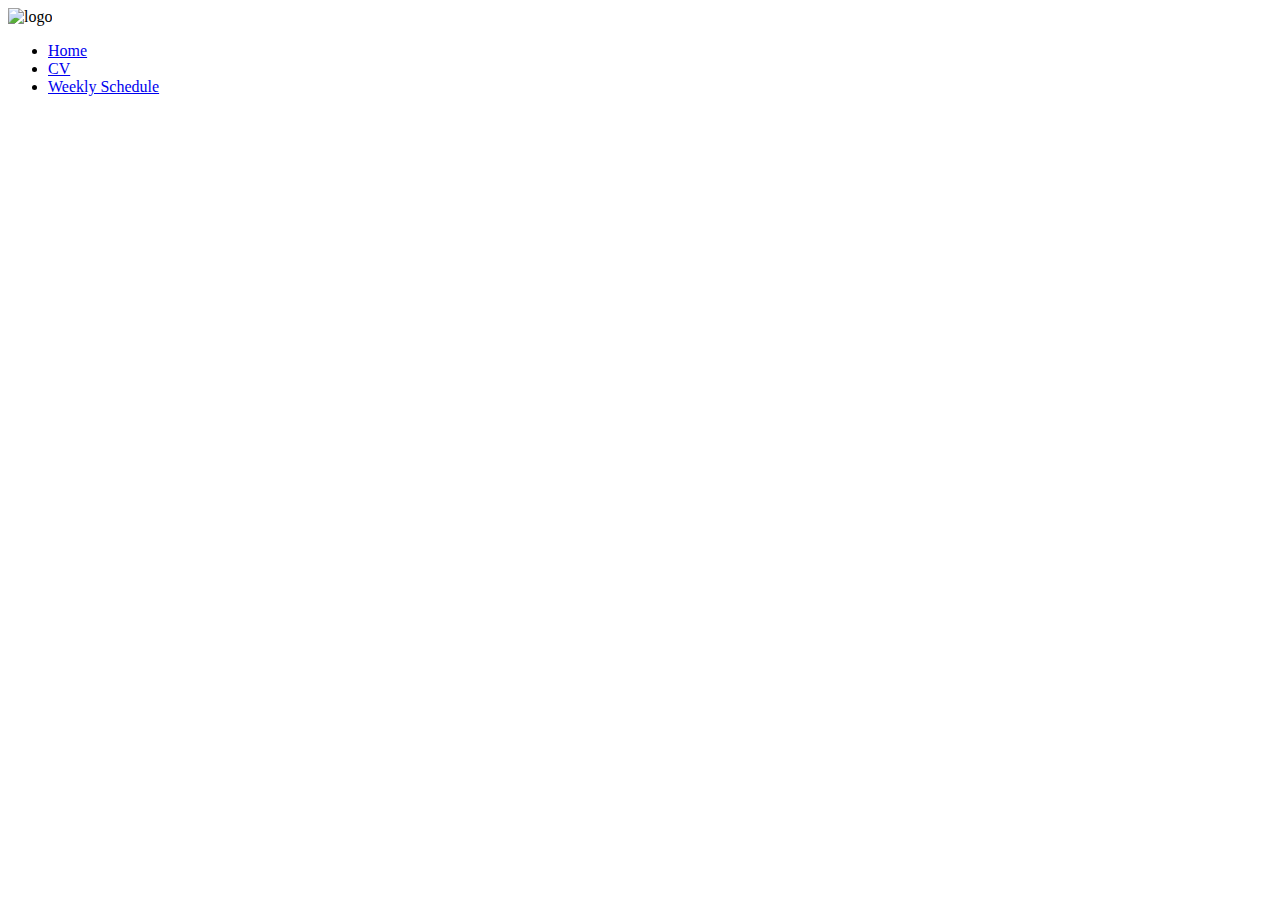
==== cv.html @ 1470d692 "main pages" ====
<!DOCTYPE html>
<html lang="en">
<head>
    <meta charset="UTF-8">
    <meta http-equiv="X-UA-Compatible" content="IE=edge">
    <meta name="viewport" content="width=device-width, initial-scale=1.0">
    <title>Online CV</title>

    <link rel="stylesheet" href="path/to/font-awesome/css/font-awesome.min.css">

</head>
<body>
    <header>
        <div>
            <img src="images/logo.png" alt="logo">
        </div>
            <ul>
                <li><a href="index.html">Home</a></li>
                <li><a href="cv.html">CV</a></li>
                <li><a href="contact.html">Weekly Schedule</a></li>
            </ul>
        <div>
            <a href=""><i class="fa fa-envelope" aria-hidden="true"></i></a>
            <a href=""><i class="fa fa-phone" aria-hidden="true"></i></a>
        </div>
    </header>

</body>
</html>
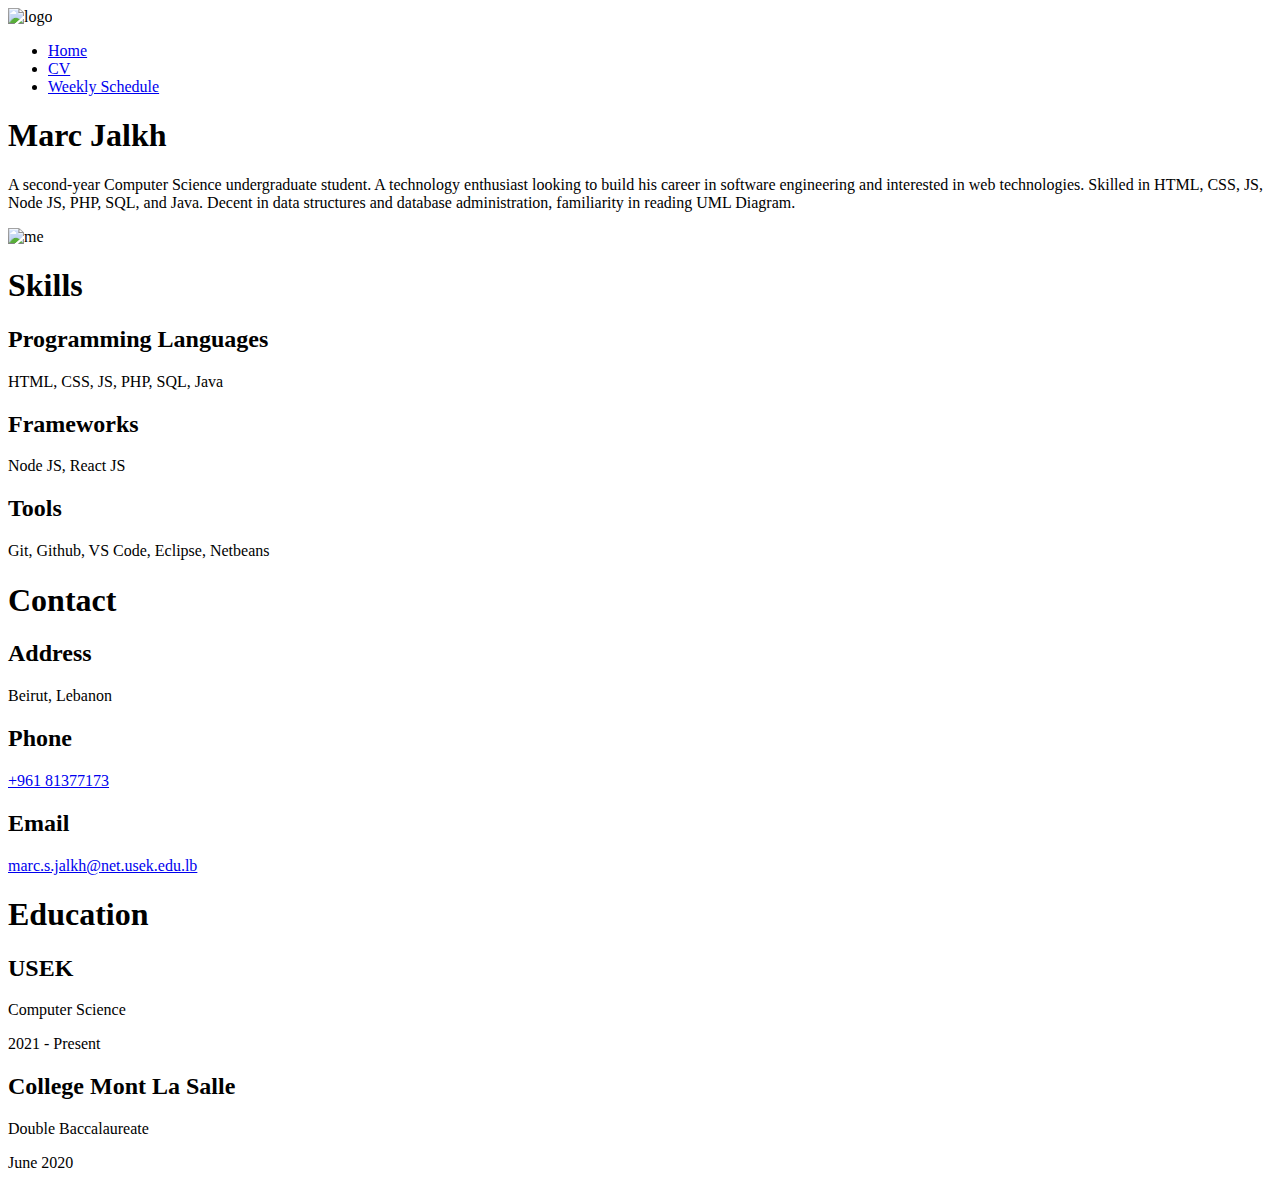
==== commit f5ecf6d9: "cv page" ====
--- a/cv.html
+++ b/cv.html
@@ -1,29 +1,91 @@
 <!DOCTYPE html>
 <html lang="en">
-<head>
-    <meta charset="UTF-8">
-    <meta http-equiv="X-UA-Compatible" content="IE=edge">
-    <meta name="viewport" content="width=device-width, initial-scale=1.0">
+  <head>
+    <meta charset="UTF-8" />
+    <meta http-equiv="X-UA-Compatible" content="IE=edge" />
+    <meta name="viewport" content="width=device-width, initial-scale=1.0" />
     <title>Online CV</title>
 
-    <link rel="stylesheet" href="path/to/font-awesome/css/font-awesome.min.css">
-
-</head>
-<body>
+    <link
+      rel="stylesheet"
+      href="path/to/font-awesome/css/font-awesome.min.css"
+    />
+  </head>
+  <body>
     <header>
-        <div>
-            <img src="images/logo.png" alt="logo">
-        </div>
-            <ul>
-                <li><a href="index.html">Home</a></li>
-                <li><a href="cv.html">CV</a></li>
-                <li><a href="contact.html">Weekly Schedule</a></li>
-            </ul>
-        <div>
-            <a href=""><i class="fa fa-envelope" aria-hidden="true"></i></a>
-            <a href=""><i class="fa fa-phone" aria-hidden="true"></i></a>
-        </div>
+      <div>
+        <img src="images/logo.png" alt="logo" />
+      </div>
+      <ul>
+        <li><a href="index.html">Home</a></li>
+        <li><a href="cv.html">CV</a></li>
+        <li><a href="contact.html">Weekly Schedule</a></li>
+      </ul>
+      <div>
+        <a href=""><i class="fa fa-envelope" aria-hidden="true"></i></a>
+        <a href=""><i class="fa fa-phone" aria-hidden="true"></i></a>
+      </div>
     </header>
 
-</body>
-</html>+    <section id="About-me">
+      <h1>Marc Jalkh</h1>
+      <p>
+        A second-year Computer Science undergraduate student. A technology
+        enthusiast looking to build his career in software engineering and
+        interested in web technologies. Skilled in HTML, CSS, JS, Node JS, PHP,
+        SQL, and Java. Decent in data structures and database administration,
+        familiarity in reading UML Diagram.
+      </p>
+      <img src="images/me.png" alt="me" />
+    </section>
+
+    <!--Skills and contact on the left-->
+    <section id="Skills">
+      <h1>Skills</h1>
+      <div>
+        <h2>Programming Languages</h2>
+        <p>HTML, CSS, JS, PHP, SQL, Java</p>
+      </div>
+      <div>
+        <h2>Frameworks</h2>
+        <p>Node JS, React JS</p>
+      </div>
+      <div>
+        <h2>Tools</h2>
+        <p>Git, Github, VS Code, Eclipse, Netbeans</p>
+      </div>
+    </section>
+    <section id="Contact">
+        <h1>Contact</h1>
+        <div>
+            <h2>Address</h2>
+            <p>Beirut, Lebanon</p>
+        </div>
+        <div>
+            <h2>Phone</h2>
+            <p><a href="tel:+96181377173">+961 81377173</a></p>
+        </div>
+        <div>
+            <h2>Email</h2>
+            <p><a href="mailto:marc.s.jalkh@net.usek.edu.lb">marc.s.jalkh@net.usek.edu.lb</a></p>
+        </div>
+    </section>
+    
+    <!--Education on right-->
+
+    <section id="Education">
+      <h1>Education</h1>
+      <div>
+        <h2>USEK</h2>
+        <p>Computer Science</p>
+        <p>2021 - Present</p>
+      </div>
+      <div>
+        <h2>College Mont La Salle</h2>
+        <p>Double Baccalaureate</p>
+        <p>June 2020</p>
+      </div>
+    </section>
+    
+  </body>
+</html>
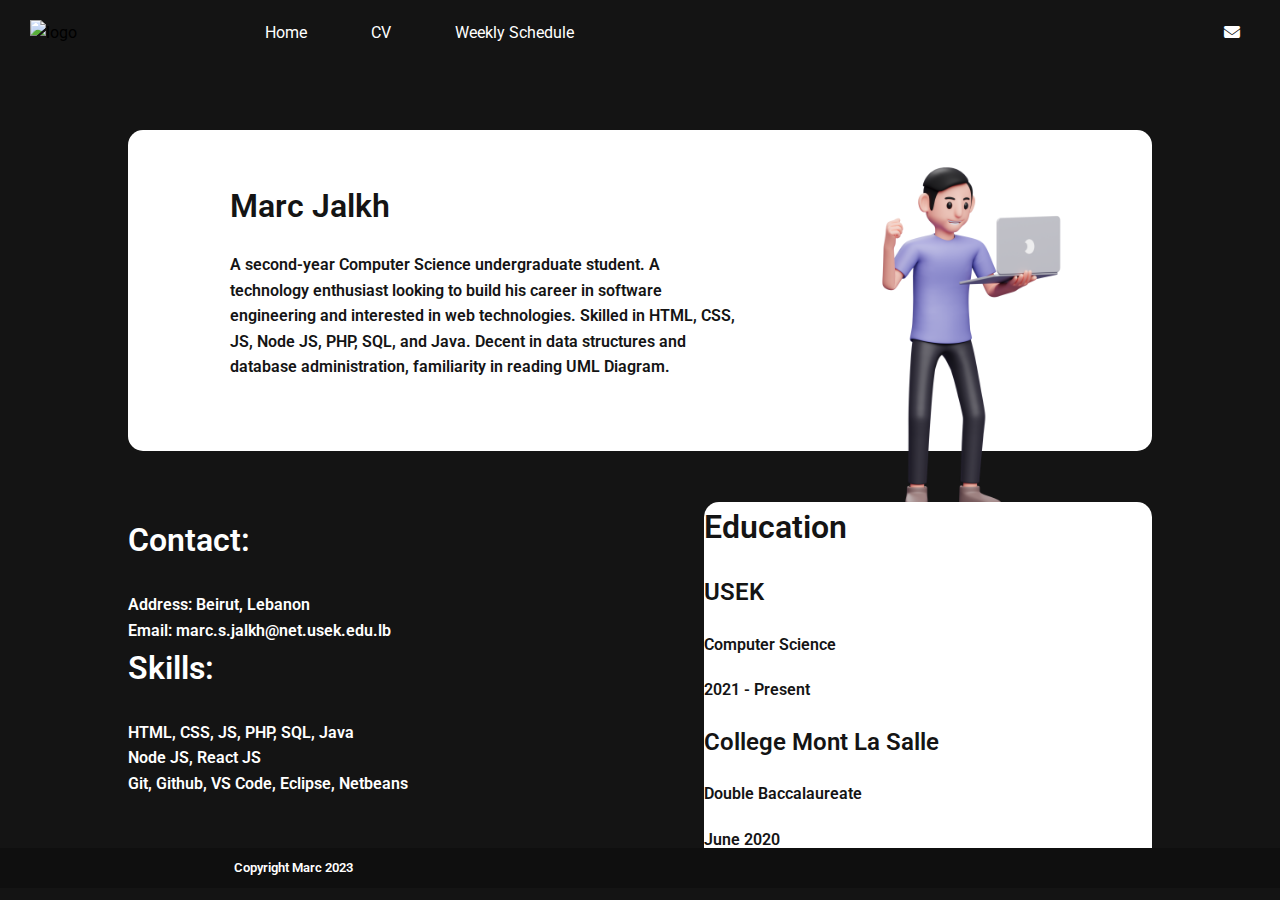
==== commit 56ede787: "1 mre ubpdate" ====
--- a/cv.html
+++ b/cv.html
@@ -5,29 +5,36 @@
     <meta http-equiv="X-UA-Compatible" content="IE=edge" />
     <meta name="viewport" content="width=device-width, initial-scale=1.0" />
     <title>Online CV</title>
-
+    <link rel="stylesheet" href="resources/css/index.css" />
+    <link rel="stylesheet" href="resources/css/cv.css" />
     <link
       rel="stylesheet"
-      href="path/to/font-awesome/css/font-awesome.min.css"
+      href="https://cdnjs.cloudflare.com/ajax/libs/font-awesome/6.3.0/css/all.min.css"
     />
   </head>
   <body>
     <header>
-      <div>
+      <div class="left">
         <img src="images/logo.png" alt="logo" />
       </div>
-      <ul>
-        <li><a href="index.html">Home</a></li>
+      <ul class="mid">
+        <li><a href="index2.html">Home</a></li>
         <li><a href="cv.html">CV</a></li>
-        <li><a href="contact.html">Weekly Schedule</a></li>
+        <li><a href="weekly-schedule.html">Weekly Schedule</a></li>
       </ul>
       <div>
-        <a href=""><i class="fa fa-envelope" aria-hidden="true"></i></a>
-        <a href=""><i class="fa fa-phone" aria-hidden="true"></i></a>
+        <ul>
+          <li>
+            <a href=""><i class="fa fa-envelope" aria-hidden="true"></i></a>
+          </li>
+        </ul>
       </div>
     </header>
 
+
     <section id="About-me">
+      <img src="images/3.webp" alt="me" />
+      <div>
       <h1>Marc Jalkh</h1>
       <p>
         A second-year Computer Science undergraduate student. A technology
@@ -36,43 +43,30 @@
         SQL, and Java. Decent in data structures and database administration,
         familiarity in reading UML Diagram.
       </p>
-      <img src="images/me.png" alt="me" />
+    </div>
     </section>
 
     <!--Skills and contact on the left-->
-    <section id="Skills">
-      <h1>Skills</h1>
+    <section id="Contact">
+      <h1>Contact:</h1>
+      <br/>
       <div>
-        <h2>Programming Languages</h2>
-        <p>HTML, CSS, JS, PHP, SQL, Java</p>
+          <p>Address: Beirut, Lebanon</p>
       </div>
       <div>
-        <h2>Frameworks</h2>
+          <p><a href="mailto:marc.s.jalkh@net.usek.edu.lb">Email: marc.s.jalkh@net.usek.edu.lb</a></p>
+      </div>
+  </section>
+
+    <section id="Skills">
+      <h1>Skills:</h1>
+      <br/>
+        <p>HTML, CSS, JS, PHP, SQL, Java</p>
         <p>Node JS, React JS</p>
-      </div>
-      <div>
-        <h2>Tools</h2>
         <p>Git, Github, VS Code, Eclipse, Netbeans</p>
-      </div>
     </section>
-    <section id="Contact">
-        <h1>Contact</h1>
-        <div>
-            <h2>Address</h2>
-            <p>Beirut, Lebanon</p>
-        </div>
-        <div>
-            <h2>Phone</h2>
-            <p><a href="tel:+96181377173">+961 81377173</a></p>
-        </div>
-        <div>
-            <h2>Email</h2>
-            <p><a href="mailto:marc.s.jalkh@net.usek.edu.lb">marc.s.jalkh@net.usek.edu.lb</a></p>
-        </div>
-    </section>
-    
+<br/>
     <!--Education on right-->
-
     <section id="Education">
       <h1>Education</h1>
       <div>
@@ -86,6 +80,10 @@
         <p>June 2020</p>
       </div>
     </section>
-    
+<br/>
+    <footer>
+      <p>Copyright       <a href="http://github.com/Marc-jalkh">Marc</a>        <span>2023</span></p>
+    </footer>
+
   </body>
 </html>
--- a/resources/css/index.css
+++ b/resources/css/index.css
@@ -0,0 +1,155 @@
+/* -- typography -- */
+@import url("https://fonts.googleapis.com/css2?family=Roboto&display=swap");
+body {
+  font-family: "Roboto", sans-serif, Arial, Helvetica, Georgia, Sans-serif;
+  font-size: 16px;
+  margin: 0px;
+  line-height: 1.6;
+  overflow-x: hidden;
+  background-color: #141414;
+  height: 100%;
+}
+html, body {
+  scroll-behavior: smooth;
+    scroll-snap-type: y;
+}
+
+@media (max-width: 800px) {
+  html, body {
+  overflow-x: hidden;
+  }
+}
+/* colors : 141414 3483dd 9EBDE1  FE3D01  FFFFFF */
+p,
+button,
+h1,
+h2,
+h3,
+h4,
+h5,
+h6 {
+    color: #FFFFFF;
+  font-family: "Roboto", sans-serif, Arial, Helvetica, Georgia, Sans-serif;
+  font-weight: 600;
+  margin-top: 0px;
+  margin-bottom: 20px;
+}
+
+h1 {
+  font-size: 2em;
+}
+
+h2 {
+  font-size: 1.5em;
+}
+
+h3 {
+  font-size: 1.2em;
+}
+h4,
+h5 {
+  font-size: 1.1em;
+}
+p {
+  font-size: 1em;
+}
+a {
+  color: #FFFFFF;
+  text-decoration: none;
+  -webkit-transition: 0.2s opacity;
+  transition: 0.2s opacity;
+}
+button {
+  border-radius: 10px;
+  color: #FFFFFF;
+  background: #3483dd;
+  border: solid #FFFFFF 1.5px;
+  font-size: 20px;
+  font-weight: 500;
+  padding: 5px 20px;
+  text-decoration: none;
+  transition: 0.9s ease-in-out;
+  margin-top: 5vh;
+}
+button:hover {
+  cursor: pointer;
+  background: #FFFFFF;
+  color: #3483dd;
+  border: solid #3483dd 1.5px;
+  text-decoration: none;
+}
+a:hover,
+a:focus {
+  text-decoration: none;
+  outline: none;
+  opacity: 0.9;
+  color: #9EBDE1;
+}
+
+ul,
+ol {
+  margin: 0;
+  padding: 0;
+  list-style: none;
+}
+
+/* header */
+
+a.active {
+  color: #9EBDE1;
+}
+a:hover {
+  text-decoration: none;
+  outline: none;
+  opacity: 0.9;
+  color: #9EBDE1;
+}
+
+
+@media only screen and (max-width: 800px) {
+  .NavBar .navLinks,.NavBar img,  .scrolldown,.no-mobile {
+    visibility: hidden;
+  }
+  .NavBar .mobile .mobile-img,.mobile{
+    visibility: visible;
+  }
+}
+
+/* -- navbar -- */
+header{
+    display: flex;
+    justify-content: flex-end;
+    align-items: center;
+    padding: 20px 30px;
+}
+header .left{
+    margin-right: auto;
+}
+header li{
+    padding: 0px 10px;
+    display: inline-block;
+}
+header .mid{
+    margin-right: 50%;
+}
+header .mid li{
+    padding: 0px 30px;
+}
+
+
+/* Footer */
+
+footer {
+  position: relative;
+  left: 0;
+  bottom: 0;
+  width: 100%;
+  background-color: #0f0f0f;
+  color: #FFFFFF;
+  text-align: center;
+  font-size:0.8em;
+}
+footer p {
+  margin: 0px;
+  padding: 10px;
+}--- a/resources/css/cv.css
+++ b/resources/css/cv.css
@@ -0,0 +1,47 @@
+#About-me{
+    margin: 5% 10%;
+    background-color: #fff;
+    border-radius: 15px;
+}
+
+#About-me div{
+    padding: 5% 0;
+    margin: 5% 10%;
+    margin-right: 30%;
+
+}
+
+#About-me h1,#About-me p,#Education h1,#Education p,#Education h2{
+    color: #141414;
+}
+
+#About-me img{
+    width: 40%;
+    height: 60vh;
+    margin-top: -8vh;
+    float: right;
+    border-radius: 15px;
+    object-fit: contain;
+}
+
+
+#Skills,#Contact{
+    margin:0% 10%;
+    width: 40%;
+    
+}
+#Skills p,#Contact p,#Skills h1,#Contact h1{
+    color: #fff;
+    margin: 0;
+    padding: 0;
+}
+
+
+#Education{
+    margin: 0 10%;
+    width: 35%;
+    background-color: #ffffff;
+    border-radius: 15px;
+    float: right;
+    margin-top: -25%;
+}
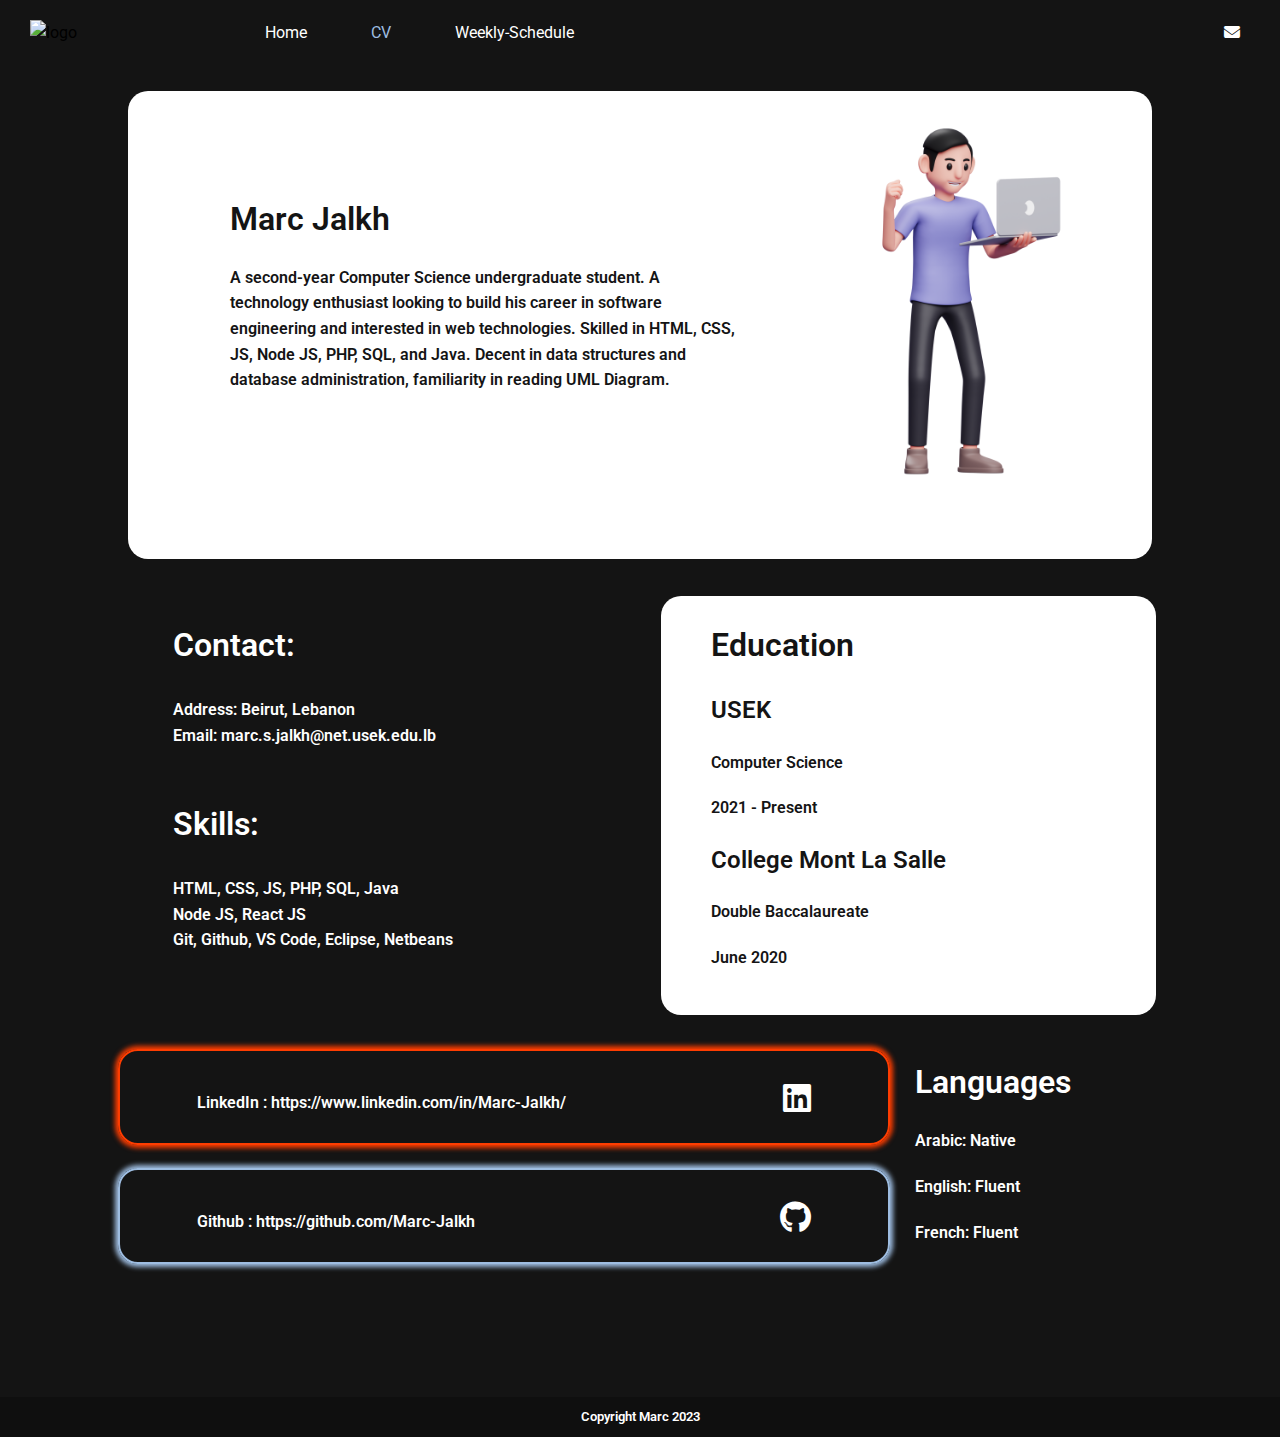
==== commit ba775ad5: "final version" ====
--- a/cv.html
+++ b/cv.html
@@ -18,9 +18,9 @@
         <img src="images/logo.png" alt="logo" />
       </div>
       <ul class="mid">
-        <li><a href="index2.html">Home</a></li>
-        <li><a href="cv.html">CV</a></li>
-        <li><a href="weekly-schedule.html">Weekly Schedule</a></li>
+        <li><a href="index.html">Home</a></li>
+        <li><a class="active"href="cv.html">CV</a></li>
+        <li><a href="weekly-schedule.html">Weekly-Schedule</a></li>
       </ul>
       <div>
         <ul>
@@ -47,8 +47,11 @@
     </section>
 
     <!--Skills and contact on the left-->
-    <section id="Contact">
-      <h1>Contact:</h1>
+    <div id="CV">
+      <section id="Skills">
+        <div class="content">
+
+        <h1>Contact:</h1>
       <br/>
       <div>
           <p>Address: Beirut, Lebanon</p>
@@ -56,18 +59,17 @@
       <div>
           <p><a href="mailto:marc.s.jalkh@net.usek.edu.lb">Email: marc.s.jalkh@net.usek.edu.lb</a></p>
       </div>
-  </section>
-
-    <section id="Skills">
+      <br/><br/>
       <h1>Skills:</h1>
       <br/>
         <p>HTML, CSS, JS, PHP, SQL, Java</p>
         <p>Node JS, React JS</p>
         <p>Git, Github, VS Code, Eclipse, Netbeans</p>
+        </div>
     </section>
-<br/>
     <!--Education on right-->
     <section id="Education">
+      <div class="content">
       <h1>Education</h1>
       <div>
         <h2>USEK</h2>
@@ -79,8 +81,37 @@
         <p>Double Baccalaureate</p>
         <p>June 2020</p>
       </div>
+    </div>
     </section>
-<br/>
+    <div id="rightC">
+    <section id="Cont">
+      <div class="content">
+        <p>LinkedIn : <a href="https://www.linkedin.com/in/Marc-Jalkh/">https://www.linkedin.com/in/Marc-Jalkh/</a><span class="right"><i class="fa-brands fa-linkedin" aria-hidden="true"></i></span> </p>
+      </div>
+    </section>
+    <section id="git">
+      <div class="content">
+        <p>Github : <a href="https://github.com/Marc-Jalkh">https://github.com/Marc-Jalkh</a><span class="right"><i class="fa-brands fa-github"></i></span> </p>
+      </div>
+    </section>
+  </div>
+    <section id="Langs">
+      <div class="content">
+      <h1>Languages</h1>
+      <div>
+        <p>Arabic: Native</p>
+      </div>
+      <div>
+        <p>English: 
+        Fluent</p>
+      </div>
+      <div>
+        <p>French: 
+        Fluent</p>
+      </div>
+    </section>
+  </div>
+
     <footer>
       <p>Copyright       <a href="http://github.com/Marc-jalkh">Marc</a>        <span>2023</span></p>
     </footer>
--- a/resources/css/index.css
+++ b/resources/css/index.css
@@ -10,6 +10,9 @@
   height: 100%;
 }
 html, body {
+  display: flex;
+  flex-direction: column;
+
   scroll-behavior: smooth;
     scroll-snap-type: y;
 }
@@ -140,10 +143,9 @@
 /* Footer */
 
 footer {
-  position: relative;
-  left: 0;
-  bottom: 0;
-  width: 100%;
+  margin-top: auto;
+  height: auto;
+  width: 100vw;
   background-color: #0f0f0f;
   color: #FFFFFF;
   text-align: center;
--- a/resources/css/cv.css
+++ b/resources/css/cv.css
@@ -1,7 +1,11 @@
+section:hover{
+    box-shadow: 1px 1px 10px 5px #9EBDE1;
+    transition: 0.5s;
+}
 #About-me{
-    margin: 5% 10%;
+    margin: 2% 10%;
     background-color: #fff;
-    border-radius: 15px;
+    border-radius: 20px;
 }
 
 #About-me div{
@@ -25,23 +29,66 @@
 }
 
 
-#Skills,#Contact{
-    margin:0% 10%;
-    width: 40%;
-    
+#CV{
+    display: -webkit-box;
+    display: -moz-box;
+    display: -ms-flexbox;
+    display: -moz-flex;
+    display: -webkit-flex;
+    display: flex;
+    flex-wrap: wrap ;
+    margin: 0% 8%;
+    margin-bottom: 5%;
 }
-#Skills p,#Contact p,#Skills h1,#Contact h1{
+
+#Skills,#Education,#Langs,#git,#Cont{
+    margin: 1% 2%;
+    border-radius: 20px;
+}
+#Skills,#Education{
+    width: 46%;
+}
+
+#Education{
+    background-color: #ffffff;
+}
+#Skills p,#Skills h1{
     color: #fff;
     margin: 0;
     padding: 0;
 }
+.content{
+    padding: 5% 10%;
+    margin: 0;
+}
 
+#Langs{
+    width: 15vw;
+    height: 75%;
+    margin-top: 2%;
 
-#Education{
-    margin: 0 10%;
-    width: 35%;
-    background-color: #ffffff;
-    border-radius: 15px;
+}
+#git,#Cont{
+    border: solid 2px;
+    width: 60vw;
+    margin-top: 3%;
+    height: 30%;
+}
+#git{
+    box-shadow: 0 0 5px 2.5px #9EBDE1;
+    border-color: #9EBDE1;
+}
+#Cont{
+    box-shadow: 0 0 5px 2.5px #FE3D01;
+    border-color: #FE3D01;
+}
+@media screen and (max-width: 700px) {
+    #Skills,#Education,#git,#Cont,#Langs{
+        width: 100%;
+    }
+}
+.right{
+    margin-top: -0.5em;
+    font-size: 2em;
     float: right;
-    margin-top: -25%;
-}
+}